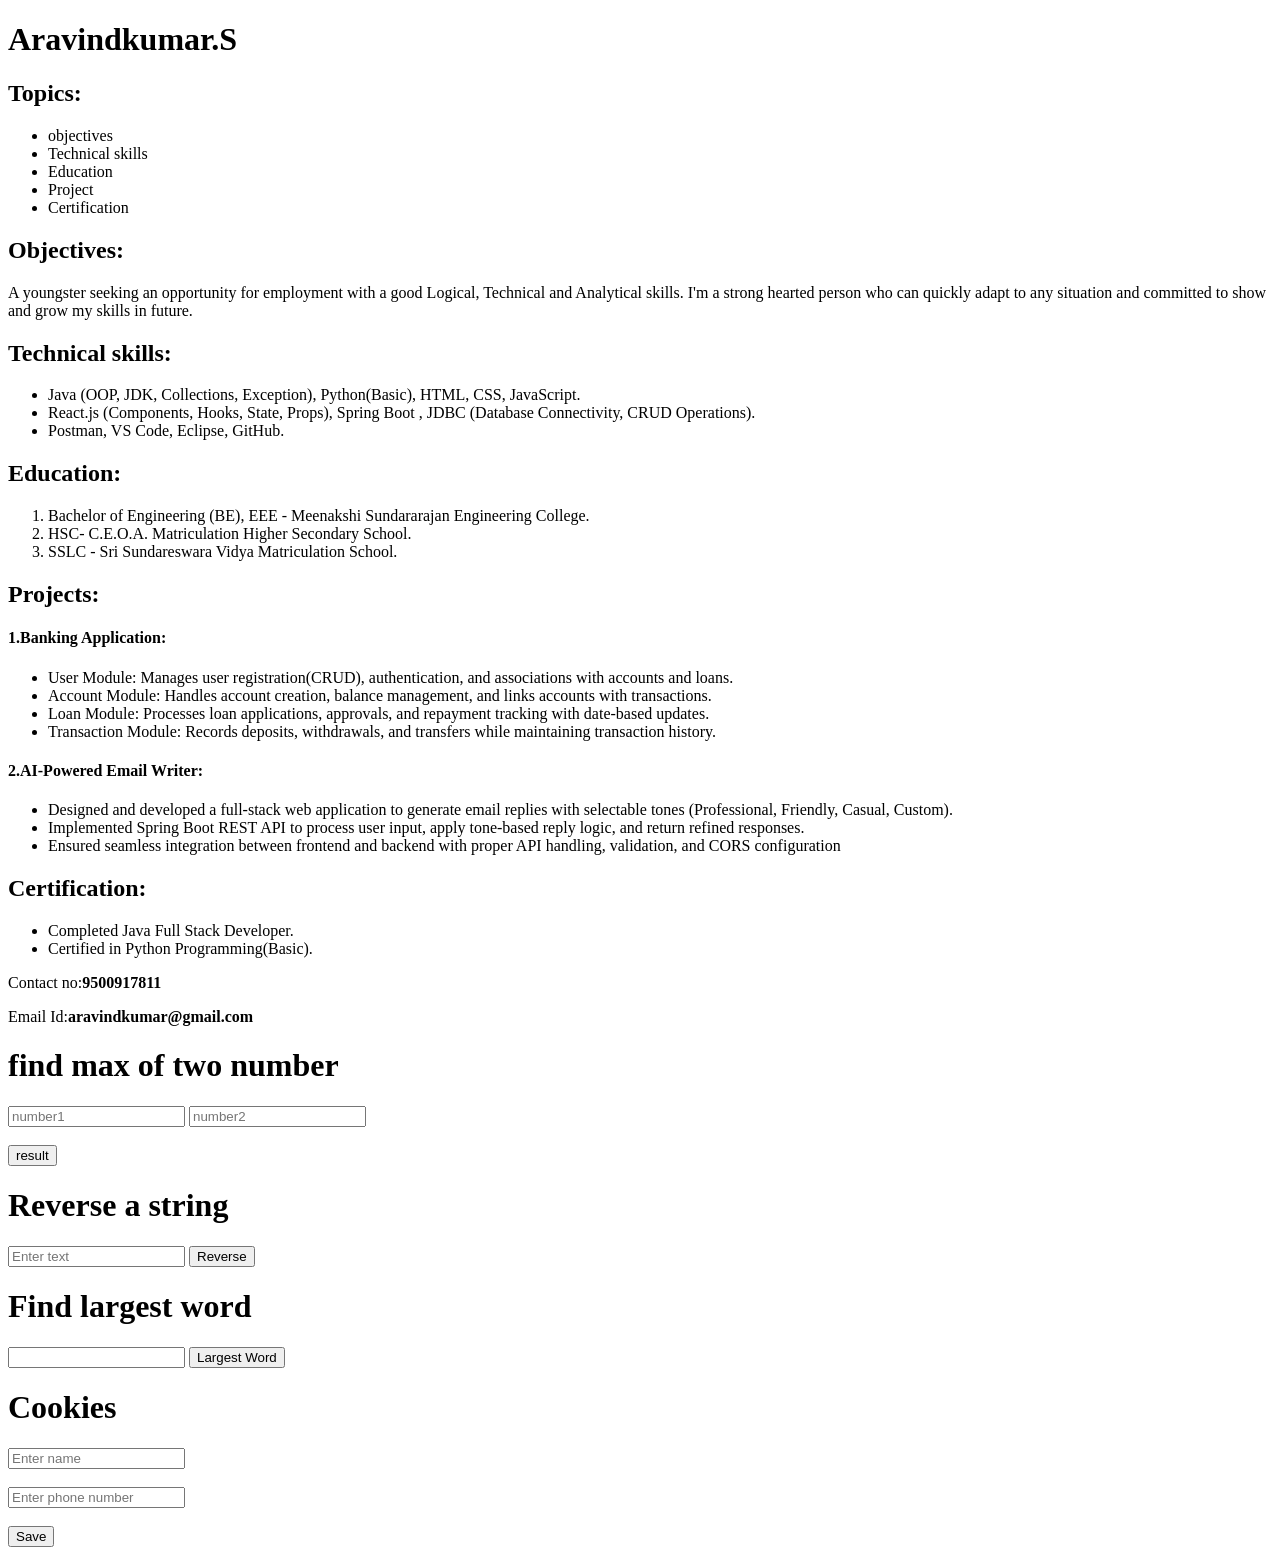
==== task2.html @ fbd7d751 "initial commit" ====
<!DOCTYPE html>
<html lang="en">
<head>
    <meta charset="UTF-8">
    <meta name="viewport" content="width=device-width, initial-scale=1.0">
    <title>Document</title>
    <!-- <link rel="stylesheet" href="task2.css"> -->
</head>
<body>
    <div id="mypage-header">
        <header><h1 id="a1">Aravindkumar.S</h1></header>
    </div>
    
    <div id="d1">
    <div id="mypage-leftnav">
        <nav>
            <h1>Topics:</h1>
            <ul>
                <li>objectives</li>
                <li>Technical skills</li>
                <li>Education</li>
                <li>Project</li>
                <li>Certification</li>
            </ul>
        </nav>
    </div>

    <div id="mypage-centercontent">
        <section>
            <div id="obj">
            <h2>Objectives:</h2>
            <p>A youngster seeking an opportunity for employment with a good Logical, Technical and Analytical skills. I'm a
strong hearted person who can quickly adapt to any situation and committed to show and grow my skills in
future.</p>
</div>

    <div id="tech">

    <h2>Technical skills:</h2>
    <ul>
        <li>Java (OOP, JDK, Collections, Exception), Python(Basic), HTML, CSS, JavaScript.</li>
        <li> React.js (Components, Hooks, State, Props), Spring Boot , JDBC (Database Connectivity, CRUD Operations).</li>
        <li>Postman, VS Code, Eclipse, GitHub.</li>
    </ul>
    </div>

    <div id="edu">
    <h2>Education:</h2>
    <ol>
        <li>Bachelor of Engineering (BE), EEE - Meenakshi Sundararajan Engineering College.</li>
        <li>HSC- C.E.O.A. Matriculation Higher Secondary School.</li>
        <li>SSLC - Sri Sundareswara Vidya Matriculation School.</li>
    </ol>
    </div>


    <div id="proj">
    <h2>Projects:</h2>
    <h4>1.Banking Application:</h4>

    <ul>
        <li>User Module: Manages user registration(CRUD), authentication, and associations with accounts and
loans.</li>
<li>Account Module: Handles account creation, balance management, and links accounts with
transactions.</li>
<li>Loan Module: Processes loan applications, approvals, and repayment tracking with date-based
updates.</li>
<li>Transaction Module: Records deposits, withdrawals, and transfers while maintaining transaction history.</li>
    </ul>

    <h4>2.AI-Powered Email Writer:</h4>
    <ul>
        <li>Designed and developed a full-stack web application to generate email replies with selectable tones
(Professional, Friendly, Casual, Custom).</li>
<li>Implemented Spring Boot REST API to process user input, apply tone-based reply logic, and return refined
responses.</li>
<li>Ensured seamless integration between frontend and backend with proper API handling, validation, and CORS
configuration</li>
    </ul>
    </div>

    <div id="cer">

    <h2>Certification:</h2>
    <ul>
        <li>Completed Java Full Stack Developer.</li>
        <li>Certified in Python Programming(Basic).</li>
    </ul>

        </section>
    </div>
    </div>
    <div id="mypage-footer">
        <footer>
            <p><span>Contact no:</span><strong id="pn1">9500917811</strong></p>
            <p><span>Email Id:</span><strong>aravindkumar@gmail.com</strong></p>
        </footer>
    </div>
    </div>


    <div id="js">

        <h1>find max of two number</h1>

            <input type="number" id="n1" placeholder="number1">
            <input type="number" id="n2" placeholder="number2">
            <br><br>
            <button type="button" onclick="max(Number(document.getElementById('n1').value),Number(document.getElementById('n2').value))">result</button>
            <h3 id="max1"></h3>


        <h1>Reverse a string</h1>

        <input type="text" placeholder="Enter text" id="t1">

        <button onclick="reverse(document.getElementById('t1').value) ">Reverse</button>

        <div>
            <h2 id="rev1"></h2>
        </div>


        <h1>Find largest word</h1>
        <input type="text" id="w1">
        <button onclick="showlargestword()">Largest Word</button>

        <h3 id="l1"></h3>

        <h1>Cookies</h1>
        <input type="text" placeholder="Enter name" id="c1"><br><br>
        <input type="number" placeholder="Enter phone number" id="c2"><br><br>
        <button onclick="savecookie()">Save</button>

    </div>



    <script src="./task1.js"></script>
</body>
</html>
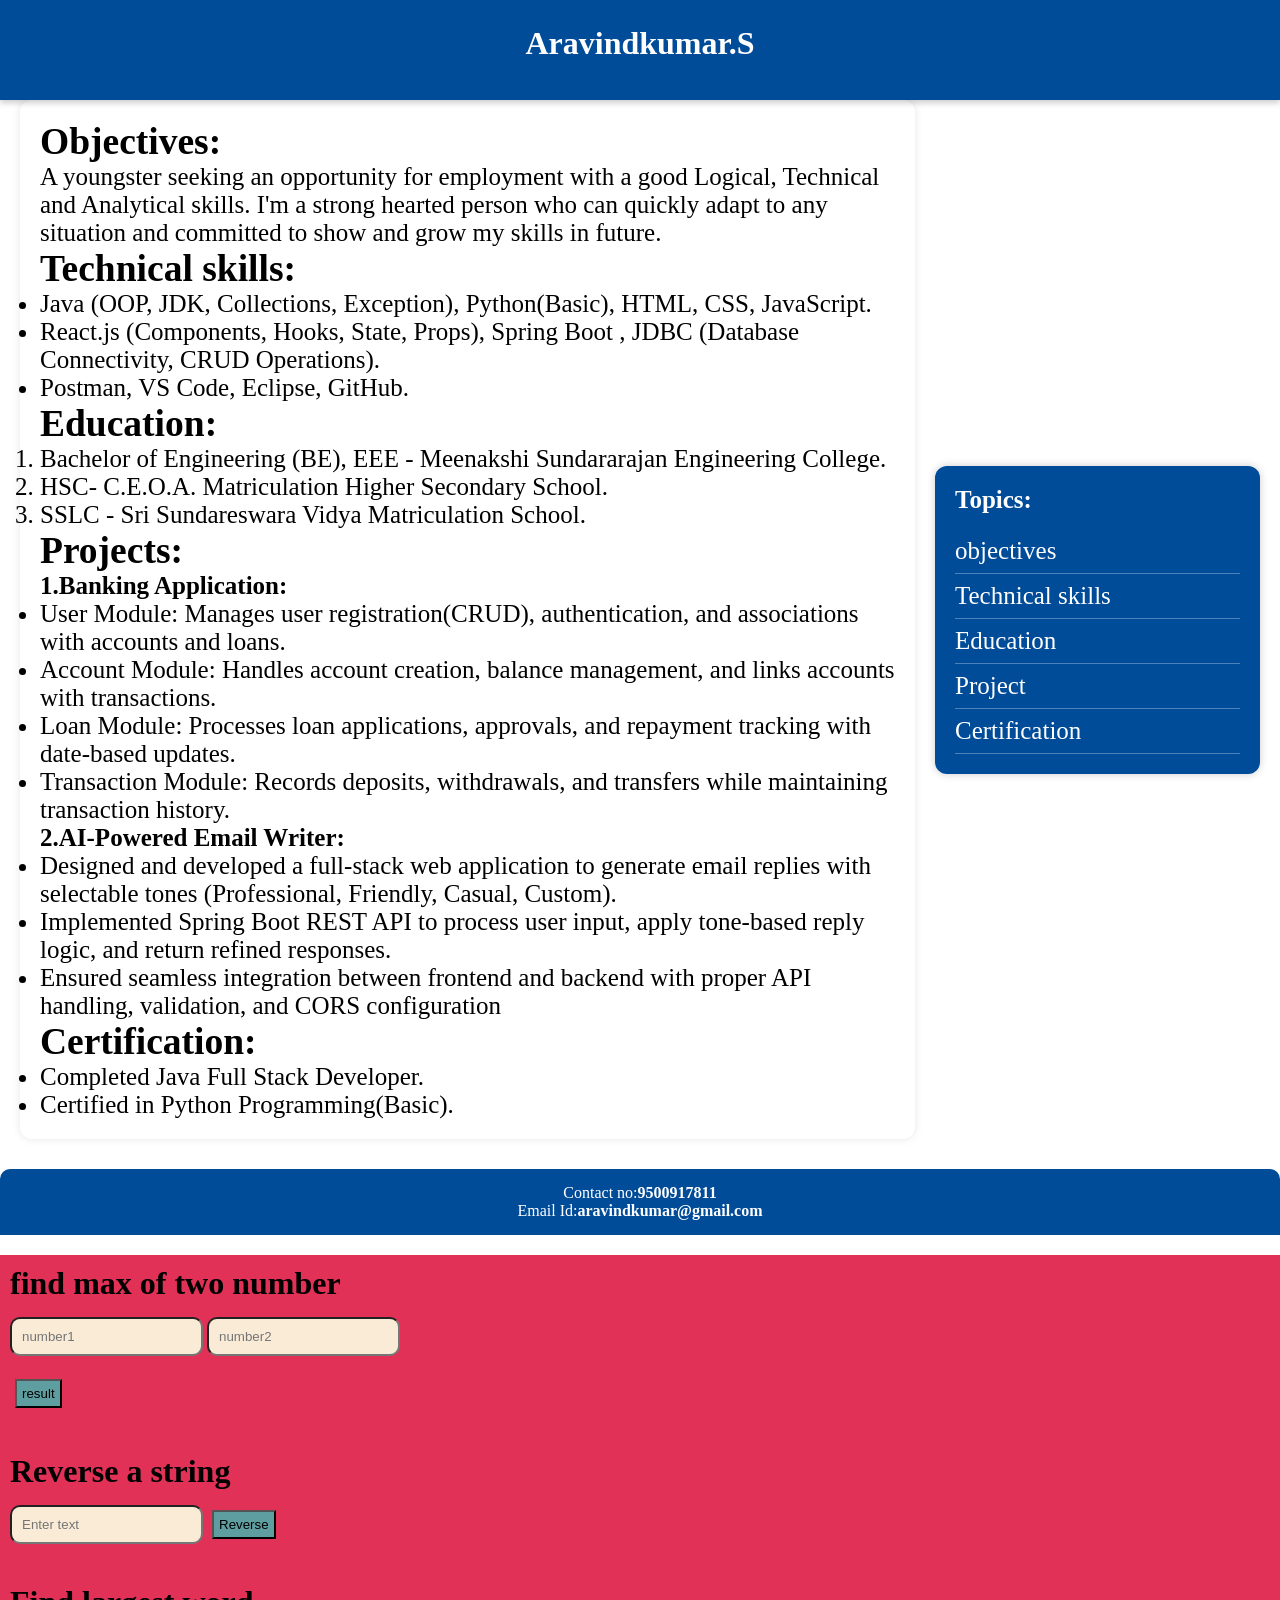
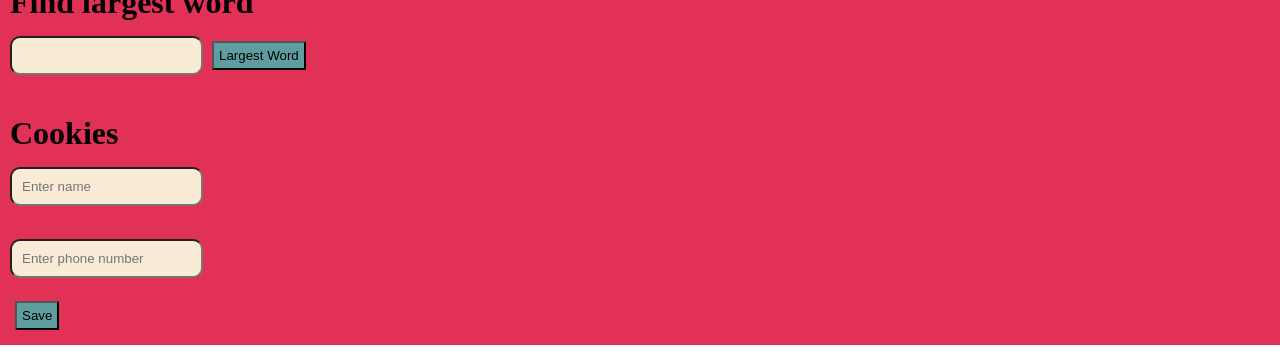
==== commit 17655015: "initial commit" ====
--- a/task2.html
+++ b/task2.html
@@ -4,7 +4,7 @@
     <meta charset="UTF-8">
     <meta name="viewport" content="width=device-width, initial-scale=1.0">
     <title>Document</title>
-    <!-- <link rel="stylesheet" href="task2.css"> -->
+    <link rel="stylesheet" href="task2.css">
 </head>
 <body>
     <div id="mypage-header">
@@ -101,15 +101,19 @@
 
     <div id="js">
 
+        <div id="js1">
+
         <h1>find max of two number</h1>
 
             <input type="number" id="n1" placeholder="number1">
             <input type="number" id="n2" placeholder="number2">
             <br><br>
-            <button type="button" onclick="max(Number(document.getElementById('n1').value),Number(document.getElementById('n2').value))">result</button>
+            <button type="button" onclick="max(Number(document.getElementById('n1').value),Number(document.getElementById('n2').value))">result</button><br>
             <h3 id="max1"></h3>
 
-
+        </div>
+        
+        <div id="js2">
         <h1>Reverse a string</h1>
 
         <input type="text" placeholder="Enter text" id="t1">
@@ -119,7 +123,10 @@
         <div>
             <h2 id="rev1"></h2>
         </div>
+        </div>
 
+
+        <div id="js3">
 
         <h1>Find largest word</h1>
         <input type="text" id="w1">
@@ -127,11 +134,14 @@
 
         <h3 id="l1"></h3>
 
+        </div>
+
+        <div id="js4">
         <h1>Cookies</h1>
         <input type="text" placeholder="Enter name" id="c1"><br><br>
         <input type="number" placeholder="Enter phone number" id="c2"><br><br>
         <button onclick="savecookie()">Save</button>
-
+        </div>
     </div>
 
 
--- a/task2.css
+++ b/task2.css
@@ -0,0 +1,144 @@
+* {
+  margin: 0;
+  padding: 0;
+  box-sizing: border-box;
+}
+
+
+#mypage-header {
+  
+  top: 0;
+  width: 100%;
+  background-color: #004c99;
+  color: white;
+  text-align: center;
+  padding: 25px 10px;
+  height: 100px;
+  box-shadow: 0 3px 6px rgba(0,0,0,0.2);
+  position: fixed; /* fixed header */
+}
+
+/* Add space below header so content isn’t hidden */
+body {
+  padding-top: 80px;
+  
+}
+
+
+#d1 {
+  display: flex;
+  justify-content: space-between;
+  align-items: center;
+  /* flex-direction: row-reverse; change the order*/
+  margin: 20px;
+}
+
+
+#mypage-centercontent {
+  flex: 3;
+  background: #ffffff;
+  padding: 20px;
+  border-radius: 12px;
+  box-shadow: 0 0 8px rgba(0,0,0,0.1);
+  margin-right: 20px; 
+  font-size: 25px;
+  
+}
+
+
+#mypage-leftnav {
+  flex: 1;
+  order: 1; /*move to right side*/
+  background: #004c99;
+  color: white;
+  padding: 20px;
+  border-radius: 12px;
+  font-size: 25px;
+  box-shadow: 0 0 8px rgba(0,0,0,0.2);
+}
+
+#mypage-leftnav h1 {
+  font-size: 25px;
+  margin-bottom: 15px;
+  /* text-decoration: underline; */
+}
+
+#mypage-leftnav ul {
+  list-style: none;
+}
+
+#mypage-leftnav li {
+  padding: 8px 0;
+  border-bottom: 1px solid rgba(255,255,255,0.3);
+}
+
+
+#mypage-footer {
+  text-align: center;
+  background-color: #004c99;
+  color: white;
+  
+  padding: 15px;
+  margin-top: 30px;
+  border-top-left-radius: 10px;
+  border-top-right-radius: 10px;
+}
+#js{
+  background-color: #e23157;
+}
+
+#js1{
+  
+  margin-top: 20px;
+  margin-bottom: 15px;
+  padding: 10px;
+}
+
+#js1>#max1{
+  line-height: 70px;
+  color: rgb(37, 187, 192);
+}
+
+#js2{
+  margin-top: 20px;
+  margin-bottom: 15px;
+  padding: 10px;
+}
+
+div>#rev1{
+  line-height: 70px;
+  color: rgb(37, 187, 192);
+}
+
+#js3{
+  margin-top: 20px;
+  margin-bottom: 15px;
+  padding: 10px;
+  
+}
+button{
+  padding: 5px;
+  margin: 5px;
+  background-color:cadetblue;
+
+}
+button:hover{
+  background-color: green;
+}
+input{
+  padding: 10px;
+  background-color: antiquewhite;
+  margin-top: 15px;
+  border-radius: 10px;
+}
+
+#js3>#l1{
+  line-height: 70px;
+  color: rgb(37, 187, 192);
+}
+
+#js4{
+  margin-top: 20px;
+  margin-bottom: 15px;
+  padding: 10px;
+}
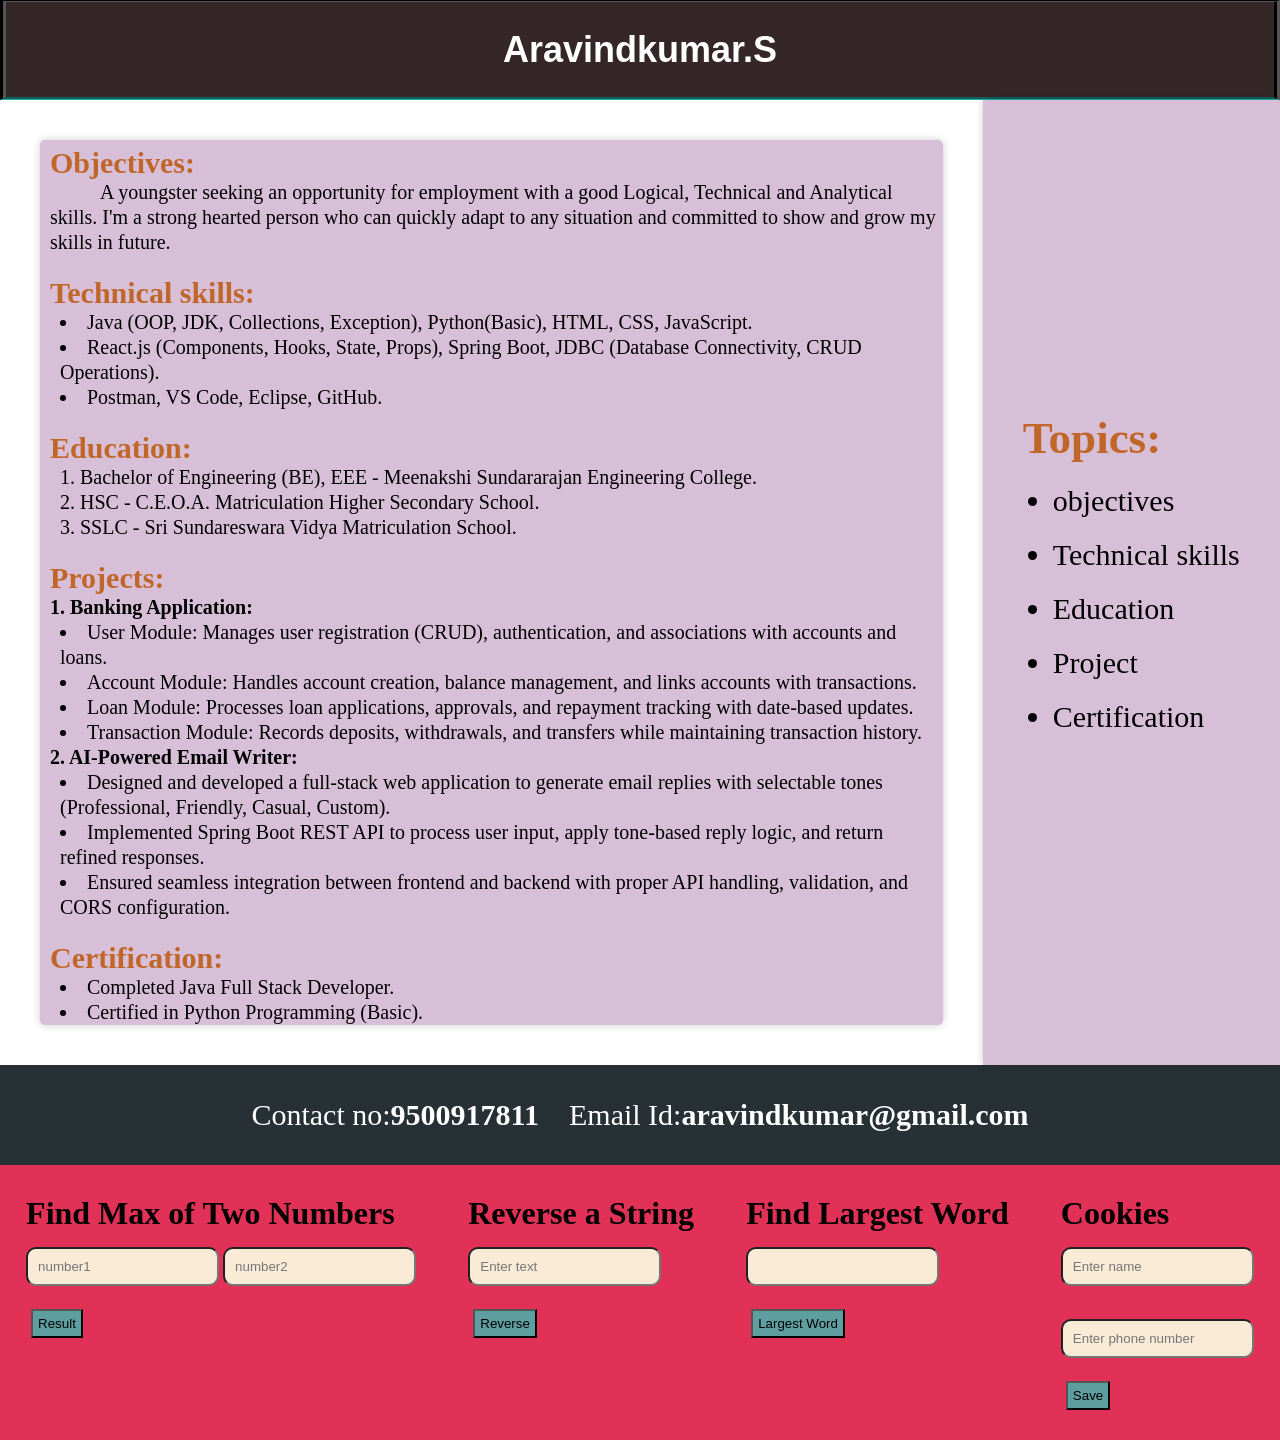
==== commit d622c7db: "updated js task" ====
--- a/task2.html
+++ b/task2.html
@@ -3,149 +3,159 @@
 <head>
     <meta charset="UTF-8">
     <meta name="viewport" content="width=device-width, initial-scale=1.0">
-    <title>Document</title>
+    <!-- Title displayed on the browser tab -->
+    <title>Resume</title>
+    <!-- Links external CSS file for styling -->
     <link rel="stylesheet" href="task2.css">
 </head>
-<body>
+<!-- Main content of the webpage -->
+<body class="body">
+    <!-- Header container for the page -->
     <div id="mypage-header">
-        <header><h1 id="a1">Aravindkumar.S</h1></header>
+        <!-- Header section -->
+        <header>
+            <!-- Main heading -->
+            <h1 id="heading-1">Aravindkumar.S</h1>
+        </header>
     </div>
-    
-    <div id="d1">
-    <div id="mypage-leftnav">
-        <nav>
-            <h1>Topics:</h1>
-            <ul>
-                <li>objectives</li>
-                <li>Technical skills</li>
-                <li>Education</li>
-                <li>Project</li>
-                <li>Certification</li>
-            </ul>
-        </nav>
+    <!-- Main content wrapper -->
+    <div id="wrap-div">
+        <!-- Left side navigation bar -->
+        <div id="mypage-leftnav">
+            <!-- Navigation menu -->
+            <nav>
+                <!-- Section title -->
+                <h1>Topics:</h1>
+                <!-- Unordered list of navigation items -->
+                <ul>
+                    <li>objectives</li>
+                    <li>Technical skills</li>
+                    <li>Education</li>
+                    <li>Project</li>
+                    <li>Certification</li>
+                </ul>
+            </nav>
+        </div>
+        <!-- Center content area -->
+        <div id="mypage-centercontent">
+            <!-- Section grouping related content -->
+            <section>
+                <!-- Objectives section -->
+                <div id="div-obj">
+                    <h2 class="heading-2">Objectives:</h2>
+                    <p>
+                        A youngster seeking an opportunity for employment with a good Logical, Technical and Analytical
+                        skills. I'm a strong hearted person who can quickly adapt to any situation and committed to show
+                        and grow my skills in future.
+                    </p>
+                </div>
+                <!-- Technical skills section -->
+                <div id="div-tech">
+                    <h2 class="heading-2">Technical skills:</h2>
+                    <!-- Unordered list of technical skills -->
+                    <ul>
+                        <li>Java (OOP, JDK, Collections, Exception), Python(Basic), HTML, CSS, JavaScript.</li>
+                        <li>React.js (Components, Hooks, State, Props), Spring Boot, JDBC (Database Connectivity, CRUD
+                            Operations).</li>
+                        <li>Postman, VS Code, Eclipse, GitHub.</li>
+                    </ul>
+                </div>
+                <!-- Education section -->
+                <div id="div-edu">
+                    <h2 class="heading-2">Education:</h2>
+                    <!-- Ordered list for educational qualifications -->
+                    <ol>
+                        <li>Bachelor of Engineering (BE), EEE - Meenakshi Sundararajan Engineering College.</li>
+                        <li>HSC - C.E.O.A. Matriculation Higher Secondary School.</li>
+                        <li>SSLC - Sri Sundareswara Vidya Matriculation School.</li>
+                    </ol>
+                </div>
+                <!-- Projects section -->
+                <div id="div-proj">
+                    <h2 class="heading-2">Projects:</h2>
+                    <!-- First project -->
+                    <h4>1. Banking Application:</h4>
+                    <ul>
+                        <li>User Module: Manages user registration (CRUD), authentication, and associations with
+                            accounts and loans.</li>
+                        <li>Account Module: Handles account creation, balance management, and links accounts with
+                            transactions.</li>
+                        <li>Loan Module: Processes loan applications, approvals, and repayment tracking with date-based
+                            updates.</li>
+                        <li>Transaction Module: Records deposits, withdrawals, and transfers while maintaining
+                            transaction history.</li>
+                    </ul>
+                    <!-- Second project -->
+                    <h4>2. AI-Powered Email Writer:</h4>
+                    <ul>
+                        <li>Designed and developed a full-stack web application to generate email replies with
+                            selectable tones (Professional, Friendly, Casual, Custom).</li>
+                        <li>Implemented Spring Boot REST API to process user input, apply tone-based reply logic, and
+                            return refined responses.</li>
+                        <li>Ensured seamless integration between frontend and backend with proper API handling,
+                            validation, and CORS configuration.</li>
+                    </ul>
+                </div>
+                <!-- Certification section -->
+                <div id="div-certificate">
+                    <h2 class="heading-2">Certification:</h2>
+                    <ul>
+                        <li>Completed Java Full Stack Developer.</li>
+                        <li>Certified in Python Programming (Basic).</li>
+                    </ul>
+                </div>
+            </section>
+        </div>
     </div>
-
-    <div id="mypage-centercontent">
-        <section>
-            <div id="obj">
-            <h2>Objectives:</h2>
-            <p>A youngster seeking an opportunity for employment with a good Logical, Technical and Analytical skills. I'm a
-strong hearted person who can quickly adapt to any situation and committed to show and grow my skills in
-future.</p>
-</div>
-
-    <div id="tech">
-
-    <h2>Technical skills:</h2>
-    <ul>
-        <li>Java (OOP, JDK, Collections, Exception), Python(Basic), HTML, CSS, JavaScript.</li>
-        <li> React.js (Components, Hooks, State, Props), Spring Boot , JDBC (Database Connectivity, CRUD Operations).</li>
-        <li>Postman, VS Code, Eclipse, GitHub.</li>
-    </ul>
-    </div>
-
-    <div id="edu">
-    <h2>Education:</h2>
-    <ol>
-        <li>Bachelor of Engineering (BE), EEE - Meenakshi Sundararajan Engineering College.</li>
-        <li>HSC- C.E.O.A. Matriculation Higher Secondary School.</li>
-        <li>SSLC - Sri Sundareswara Vidya Matriculation School.</li>
-    </ol>
-    </div>
-
-
-    <div id="proj">
-    <h2>Projects:</h2>
-    <h4>1.Banking Application:</h4>
-
-    <ul>
-        <li>User Module: Manages user registration(CRUD), authentication, and associations with accounts and
-loans.</li>
-<li>Account Module: Handles account creation, balance management, and links accounts with
-transactions.</li>
-<li>Loan Module: Processes loan applications, approvals, and repayment tracking with date-based
-updates.</li>
-<li>Transaction Module: Records deposits, withdrawals, and transfers while maintaining transaction history.</li>
-    </ul>
-
-    <h4>2.AI-Powered Email Writer:</h4>
-    <ul>
-        <li>Designed and developed a full-stack web application to generate email replies with selectable tones
-(Professional, Friendly, Casual, Custom).</li>
-<li>Implemented Spring Boot REST API to process user input, apply tone-based reply logic, and return refined
-responses.</li>
-<li>Ensured seamless integration between frontend and backend with proper API handling, validation, and CORS
-configuration</li>
-    </ul>
-    </div>
-
-    <div id="cer">
-
-    <h2>Certification:</h2>
-    <ul>
-        <li>Completed Java Full Stack Developer.</li>
-        <li>Certified in Python Programming(Basic).</li>
-    </ul>
-
-        </section>
-    </div>
-    </div>
+    <!-- Footer section -->
     <div id="mypage-footer">
-        <footer>
-            <p><span>Contact no:</span><strong id="pn1">9500917811</strong></p>
-            <p><span>Email Id:</span><strong>aravindkumar@gmail.com</strong></p>
+        <footer class="footer">
+            <!-- Contact information -->
+            <p><span class="footer-span">Contact no:</span><strong class="footer-strong" id="phone">9500917811</strong></p>
+            <p><span class="footer-span">Email Id:</span><strong class="footer-strong">aravindkumar@gmail.com</strong>
+            </p>
         </footer>
     </div>
-    </div>
-
-
-    <div id="js">
-
-        <div id="js1">
-
-        <h1>find max of two number</h1>
-
-            <input type="number" id="n1" placeholder="number1">
-            <input type="number" id="n2" placeholder="number2">
+    <!-- JavaScript Practice Section -->
+    <div id="js-wrap">
+        <!-- Find Maximum of Two Numbers -->
+        <div id="js1-max">
+            <h1>Find Max of Two Numbers</h1>
+            <input type="number" id="inp-1" class="input-style" placeholder="number1">
+            <input type="number" id="inp-2" class="input-style" placeholder="number2">
             <br><br>
-            <button type="button" onclick="max(Number(document.getElementById('n1').value),Number(document.getElementById('n2').value))">result</button><br>
+            <button type="button" class="btn-style"
+                onclick="max(document.getElementById('inp-1').value, document.getElementById('inp-2').value)">
+                Result
+            </button>
+            <br>
             <h3 id="max1"></h3>
-
         </div>
-        
-        <div id="js2">
-        <h1>Reverse a string</h1>
-
-        <input type="text" placeholder="Enter text" id="t1">
-
-        <button onclick="reverse(document.getElementById('t1').value) ">Reverse</button>
-
-        <div>
-            <h2 id="rev1"></h2>
+        <!-- Reverse a String -->
+        <div id="js2-rev">
+            <h1>Reverse a String</h1>
+            <input type="text" placeholder="Enter text" class="input-style" id="inp-txt"><br><br>
+            <button onclick="reverse(document.getElementById('inp-txt').value)" class="btn-style">Reverse</button>
+            <div class="rev-div">
+                <h2 id="rev1"></h2>
+            </div>
         </div>
+        <!-- Find Largest Word -->
+        <div id="js3-largestWord">
+            <h1>Find Largest Word</h1>
+            <input type="text" id="inp-str" class="input-style"><br><br>
+            <button onclick="showlargestword()" class="btn-style">Largest Word</button>
+            <h3 id="heading3-largestword"></h3>
         </div>
-
-
-        <div id="js3">
-
-        <h1>Find largest word</h1>
-        <input type="text" id="w1">
-        <button onclick="showlargestword()">Largest Word</button>
-
-        <h3 id="l1"></h3>
-
-        </div>
-
-        <div id="js4">
-        <h1>Cookies</h1>
-        <input type="text" placeholder="Enter name" id="c1"><br><br>
-        <input type="number" placeholder="Enter phone number" id="c2"><br><br>
-        <button onclick="savecookie()">Save</button>
+        <!-- Save Data in Cookies -->
+        <div id="js4-cookie">
+            <h1>Cookies</h1>
+            <input type="text" placeholder="Enter name" id="inp-cookieid1" class="input-style"><br><br>
+            <input type="number" placeholder="Enter phone number" id="inp-cookieid2" class="input-style"><br><br>
+            <button onclick="savecookie()" class="btn-style">Save</button>
         </div>
     </div>
-
-
-
-    <script src="./task1.js"></script>
+<!-- Link external JavaScript file -->
+<script src="./task1.js"></script>  
 </body>
 </html>
--- a/task2.css
+++ b/task2.css
@@ -1,144 +1,216 @@
+/* Removes default padding, margin, and ensures consistent sizing for all elements */
 * {
-  margin: 0;
-  padding: 0;
-  box-sizing: border-box;
-}
-
-
-#mypage-header {
-  
-  top: 0;
-  width: 100%;
-  background-color: #004c99;
-  color: white;
-  text-align: center;
-  padding: 25px 10px;
-  height: 100px;
-  box-shadow: 0 3px 6px rgba(0,0,0,0.2);
-  position: fixed; /* fixed header */
-}
-
-/* Add space below header so content isn’t hidden */
-body {
-  padding-top: 80px;
-  
-}
-
-
-#d1 {
+    padding: 0;
+    margin: 0;
+    box-sizing: border-box;
+}
+/* === Header Section === */
+/* Styles the header inside the #mypage-header container */
+#mypage-header > header {
+    top: 0;
+    width: 100%; 
+    border: 2px solid black;
+    border-bottom: lightseagreen;
+    border-style: dashed;
+    height: 100px;
+    border-left-width: 6px;
+    border-right-width: 6px;
+    display: flex;
+    flex-direction: column;
+    align-items: center;
+    justify-content: center;
+    background-color:turquoise;
+    color: white;
+    font-family: Arial, Helvetica, sans-serif;
+    font-weight: bold;
+    font-size: large;
+    border-style: groove;
+    background-color: rgb(53, 39, 39); 
+}
+/* === Left Navigation Bar === */
+#mypage-leftnav {
+    border: 2px solid black;
+    flex: 1; 
+    border-style: none; 
+    border-top-style: none;
+    border-bottom-style: none;
+    list-style: none; 
+    display: flex;
+    align-items: center;
+    justify-content: center;
+    font-size: 30px;
+    background-color:thistle; 
+    box-shadow: 0 0 8px rgba(0, 0, 0, 0.2); 
+}
+/* Heading inside left navigation */
+#mypage-leftnav h1 {
+    margin-bottom: 20px; 
+    color: rgb(192, 102, 41);
+}
+/* Unordered list inside navigation */
+#mypage-leftnav ul {
+    margin-left: 30px; 
+}
+/* Each list item in navigation */
+#mypage-leftnav li {
+    padding-bottom: 20px; 
+}
+/* === Main Layout Wrapper === */
+/* Makes content and sidebar appear side-by-side */
+#wrap-div{
+    display: flex;
+    flex-direction: row-reverse;
+}
+/* === Center Content Area === */
+#mypage-centercontent {
+    flex: 3;
+    padding-left: 10px;
+    background-color: thistle;
+    border-left-style: none;
+    border-top-style: none;
+    border-bottom-style: none;
+    border-right-width: 6px;
+    margin: 40px;
+    border-radius: 5px; 
+    box-shadow: 0 0 8px rgba(0, 0, 0, 0.2);
+}
+/* Paragraph styling in center content */
+#mypage-centercontent p {
+    text-indent: 50px; 
+}
+/* Lists inside center content */
+#mypage-centercontent ul {
+    list-style-position: inside;
+    margin-left: 10px;
+}
+/* Ordered lists inside center content */
+#mypage-centercontent ol {
+    list-style-position: inside;
+    margin-left: 10px;
+}
+/* === Footer Section === */
+#mypage-footer {
+    border: 0px solid black;
+    height: 100px; 
+    display: flex;
+    align-items: flex-end;
+    font-size: 30px;
+    background-color: rgb(39, 48, 53); 
+    color: white;
+    display: flex;
+    justify-content: center;
+    align-items: center;
+}
+/* Styles inside <footer> tag */
+#mypage-footer footer {
+    display: flex;
+    gap: 30px;
+}
+/* === Section Styling (Individual Blocks) === */
+/* Objectives section */
+#div-obj {
+    font-size: 20px;
+    line-height: 25px; 
+    margin-top: 5px;
+    margin-bottom: 20px;
+}
+/* Technical skills section */
+#div-tech {
+    margin-bottom: 20px;
+    line-height: 25px;
+    font-size: 20px;
+}
+/* Education section */
+#div-edu {
+    margin-bottom: 20px;
+    font-size: 20px;
+    line-height: 25px;
+}
+/* Projects section */
+#div-proj {
+    margin-bottom: 20px;
+    font-size: 20px;
+    line-height: 25px;
+}
+/* Certification section */
+#div-certificate {
+    font-size: 20px;
+    line-height: 25px;
+}
+/* === Text Styling === */
+/* Makes <span> text white (used in footer) */
+.footer-span{
+    color: white;
+}
+/* Heading (h2) styling */
+.heading-2{
+    line-height: 35px;
+    color: rgb(192, 102, 41);
+}
+/* Footer <strong> styling */
+.footer>.footer-strong {
+    font-weight: bold;
+    color: rgb(80, 207, 165); 
+}
+/* JS section background */
+#js-wrap {
+  background-color: #e23157;
   display: flex;
-  justify-content: space-between;
-  align-items: center;
-  /* flex-direction: row-reverse; change the order*/
-  margin: 20px;
-}
-
-
-#mypage-centercontent {
-  flex: 3;
-  background: #ffffff;
-  padding: 20px;
-  border-radius: 12px;
-  box-shadow: 0 0 8px rgba(0,0,0,0.1);
-  margin-right: 20px; 
-  font-size: 25px;
-  
-}
-
-
-#mypage-leftnav {
-  flex: 1;
-  order: 1; /*move to right side*/
-  background: #004c99;
-  color: white;
-  padding: 20px;
-  border-radius: 12px;
-  font-size: 25px;
-  box-shadow: 0 0 8px rgba(0,0,0,0.2);
-}
-
-#mypage-leftnav h1 {
-  font-size: 25px;
-  margin-bottom: 15px;
-  /* text-decoration: underline; */
-}
-
-#mypage-leftnav ul {
-  list-style: none;
-}
-
-#mypage-leftnav li {
-  padding: 8px 0;
-  border-bottom: 1px solid rgba(255,255,255,0.3);
-}
-
-
-#mypage-footer {
-  text-align: center;
-  background-color: #004c99;
-  color: white;
-  
-  padding: 15px;
-  margin-top: 30px;
-  border-top-left-radius: 10px;
-  border-top-right-radius: 10px;
-}
-#js{
-  background-color: #e23157;
-}
-
-#js1{
-  
-  margin-top: 20px;
-  margin-bottom: 15px;
-  padding: 10px;
-}
-
-#js1>#max1{
+  justify-content: space-around;
+}
+/* Max of two numbers section */
+#js1-max {
+  margin-top: 20px;
+  margin-bottom: 15px;
+  padding: 10px;
+}
+/* Result text color for max section */
+#js1-max > #max1 {
   line-height: 70px;
   color: rgb(37, 187, 192);
 }
-
-#js2{
-  margin-top: 20px;
-  margin-bottom: 15px;
-  padding: 10px;
-}
-
-div>#rev1{
+/* Reverse string section */
+#js2-rev{
+  margin-top: 20px;
+  margin-bottom: 15px;
+  padding: 10px;
+}
+/* Reverse result text styling */
+.rev-div > #rev1 {
   line-height: 70px;
   color: rgb(37, 187, 192);
 }
-
-#js3{
-  margin-top: 20px;
-  margin-bottom: 15px;
-  padding: 10px;
-  
-}
-button{
+/* Largest word section */
+#js3-largestWord {
+  margin-top: 20px;
+  margin-bottom: 15px;
+  padding: 10px;
+}
+/* Button styling */
+.btn-style{
   padding: 5px;
   margin: 5px;
-  background-color:cadetblue;
-
-}
-button:hover{
+  background-color: cadetblue;
+}
+/* Button hover effect */
+.btn-style:hover {
   background-color: green;
 }
-input{
+/* Input field styling */
+.input-style{
   padding: 10px;
   background-color: antiquewhite;
   margin-top: 15px;
   border-radius: 10px;
 }
-
-#js3>#l1{
+/* Largest word result text */
+#js3-largestWord > #heading3-largestword {
   line-height: 70px;
   color: rgb(37, 187, 192);
 }
-
-#js4{
-  margin-top: 20px;
-  margin-bottom: 15px;
-  padding: 10px;
-}+/* Cookies section */
+#js4-cookie {
+  margin-top: 20px;
+  margin-bottom: 15px;
+  padding: 10px;
+}
